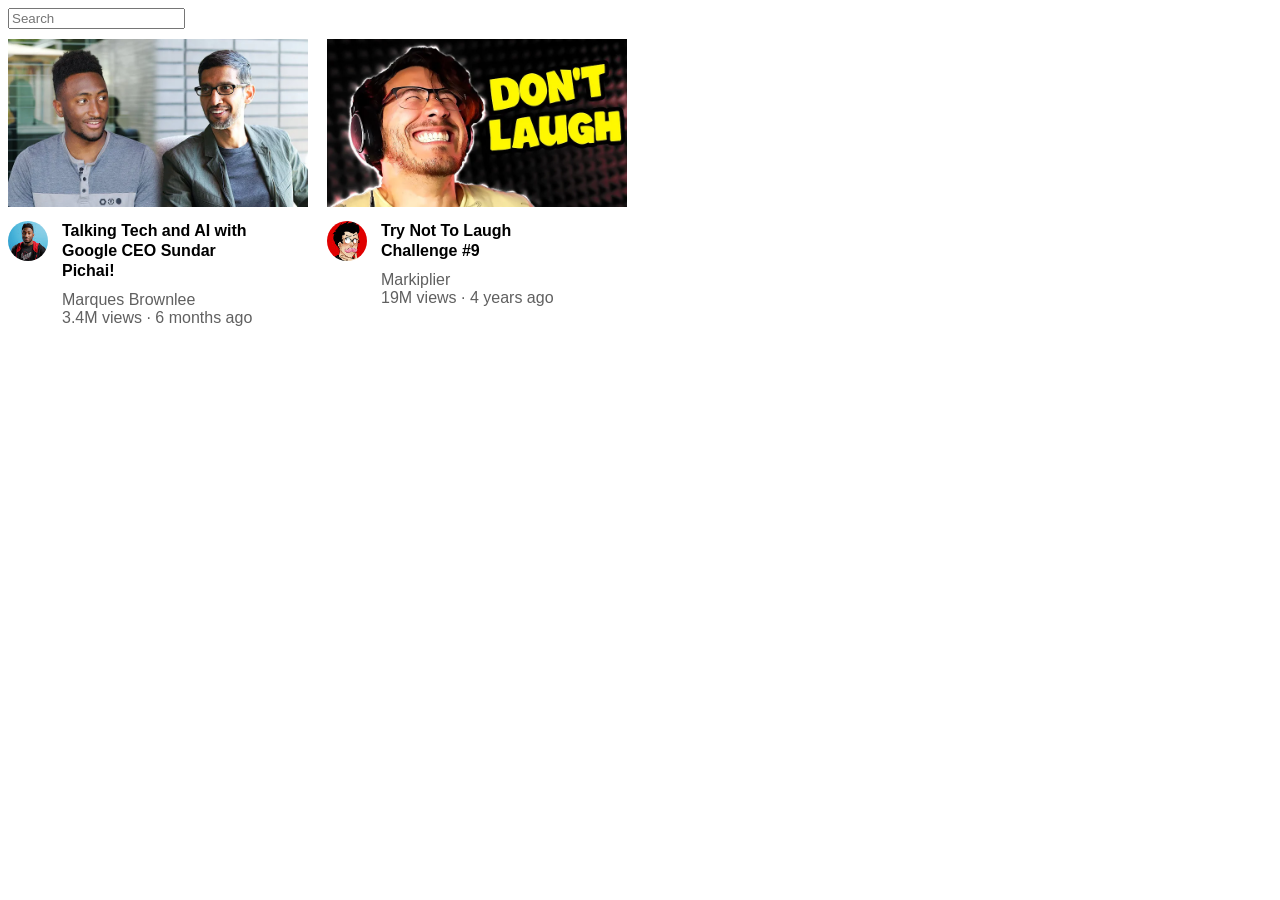
==== youtube.html @ 20616c7a "Added second video" ====
<!DOCTYPE Html>
<html>
    <head>
        <title>Youtube.com</title>
        <style>
            p {
                font-family: 'Gill Sans', 'Gill Sans MT', Calibri, 'Trebuchet MS', sans-serif;
                margin-top:0;
                margin-bottom:0;
            }
            .search{
                display:block;
                margin-bottom: 10px;
            }
            .image{
                width: 300px;
                margin-bottom: 10px;
            }
            .description{
                margin-top: 0%;
                font-weight: bold;
                font-style: Roboto ;
                line-height: 20px;
                margin-bottom: 10px;
            }
            .video1{
                display: inline-block;
                margin-right: 15px;

            }
            .video2{
                display: inline-block;
                vertical-align: top;

            }
            .channel{
                width: 50px;
                display: inline-block;
                vertical-align: top;
            }
            .video-info{
                width: 200px;
                display: inline-block;
            }
            .channel-img{
                width: 40px;
                border-radius: 150px;
            }
            .author , .video-stats{
                color:rgb(96, 96, 96);
            }

        </style>

</head>
    <body>
        <input class="search" type="text" placeholder="Search">

        <div class="video1">
            <div>
                <img class="image" src="images\thumbnail-1.webp">
            </div>
            <div>
                <div class="channel"><img class="channel-img" src="images\channel-1.jpeg"></div>
                <div class="video-info">
                     <p class="description">
                    Talking Tech and AI with Google CEO Sundar Pichai!
                    </p>
                    <p class="author">
                        Marques Brownlee
                    </p>
                    <p class="video-stats">
                        3.4M views · 6 months ago
                    </p>
                </div>
            </div>    
        </div>

        <div class="video2">
            <div>
                <img class="image" src="images\thumbnail-2.webp">
            </div>
            <div>
                <div class="channel"><img class="channel-img" src="images\channel-2.jpeg"> </div>
                <div class="video-info">
                    <p class="description">
                        Try Not To Laugh Challenge #9
                    </p>
                    <p class="author">
                        Markiplier
                    </p>
                    <p class="video-stats">
                        19M views · 4 years ago
                    </p>
                </div>     
            </div>
        </div>
    </body>
</html>
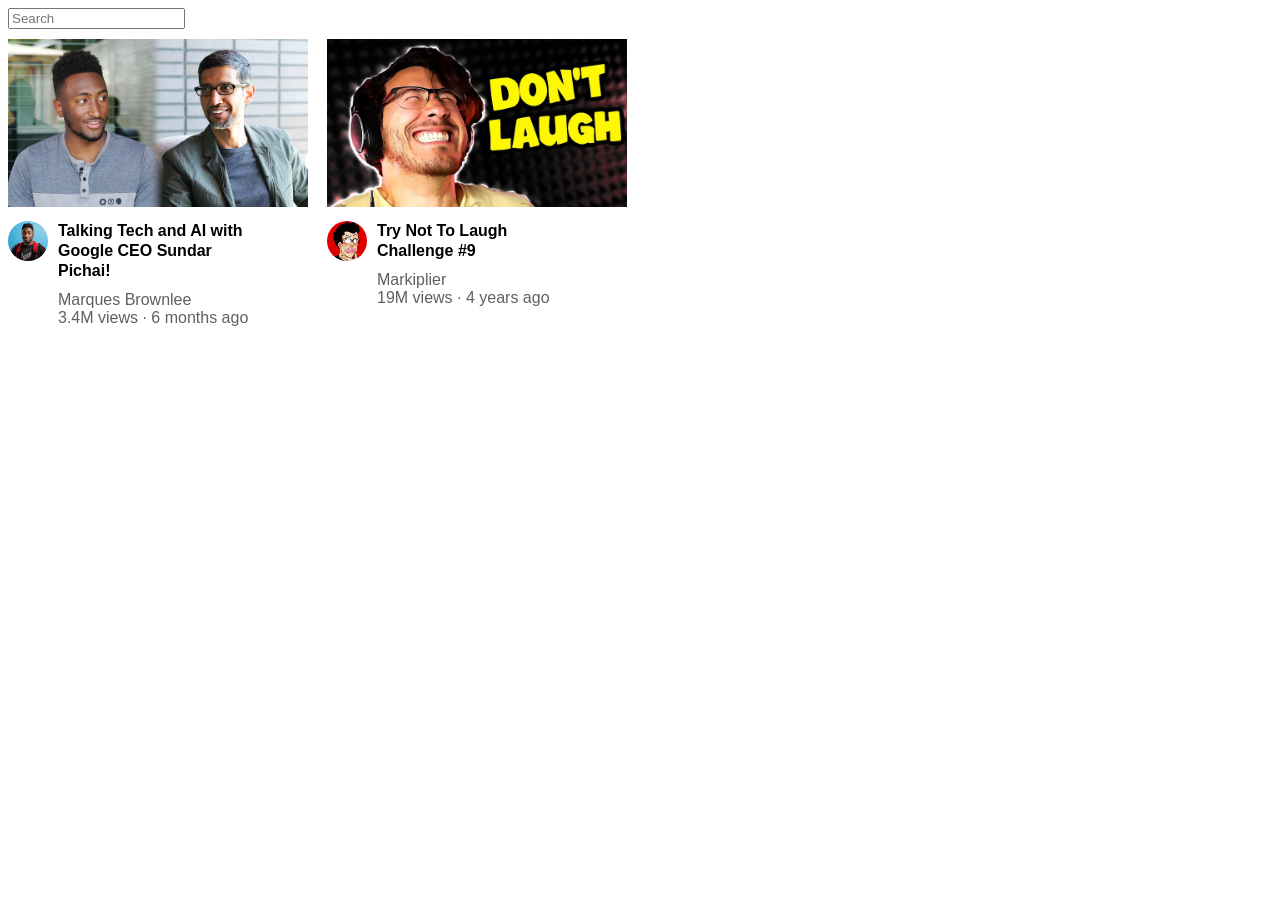
==== commit cd1e484e: "Added grids to videos" ====
--- a/youtube.html
+++ b/youtube.html
@@ -8,6 +8,12 @@
                 margin-top:0;
                 margin-bottom:0;
             }
+            .video-info-grid{
+                display: grid;
+                grid-template-columns: 50px 1fr;
+
+
+            }
             .search{
                 display:block;
                 margin-bottom: 10px;
@@ -15,6 +21,7 @@
             .image{
                 width: 300px;
                 margin-bottom: 10px;
+                 cursor: pointer;
             }
             .description{
                 margin-top: 0%;
@@ -22,21 +29,25 @@
                 font-style: Roboto ;
                 line-height: 20px;
                 margin-bottom: 10px;
+                cursor: pointer;
             }
             .video1{
                 display: inline-block;
                 margin-right: 15px;
+               
 
             }
             .video2{
                 display: inline-block;
                 vertical-align: top;
+                
 
             }
             .channel{
                 width: 50px;
                 display: inline-block;
                 vertical-align: top;
+                cursor: pointer;
             }
             .video-info{
                 width: 200px;
@@ -48,6 +59,7 @@
             }
             .author , .video-stats{
                 color:rgb(96, 96, 96);
+                cursor: pointer;
             }
 
         </style>
@@ -60,7 +72,7 @@
             <div>
                 <img class="image" src="images\thumbnail-1.webp">
             </div>
-            <div>
+            <div class="video-info-grid">
                 <div class="channel"><img class="channel-img" src="images\channel-1.jpeg"></div>
                 <div class="video-info">
                      <p class="description">
@@ -80,7 +92,7 @@
             <div>
                 <img class="image" src="images\thumbnail-2.webp">
             </div>
-            <div>
+            <div class="video-info-grid">
                 <div class="channel"><img class="channel-img" src="images\channel-2.jpeg"> </div>
                 <div class="video-info">
                     <p class="description">
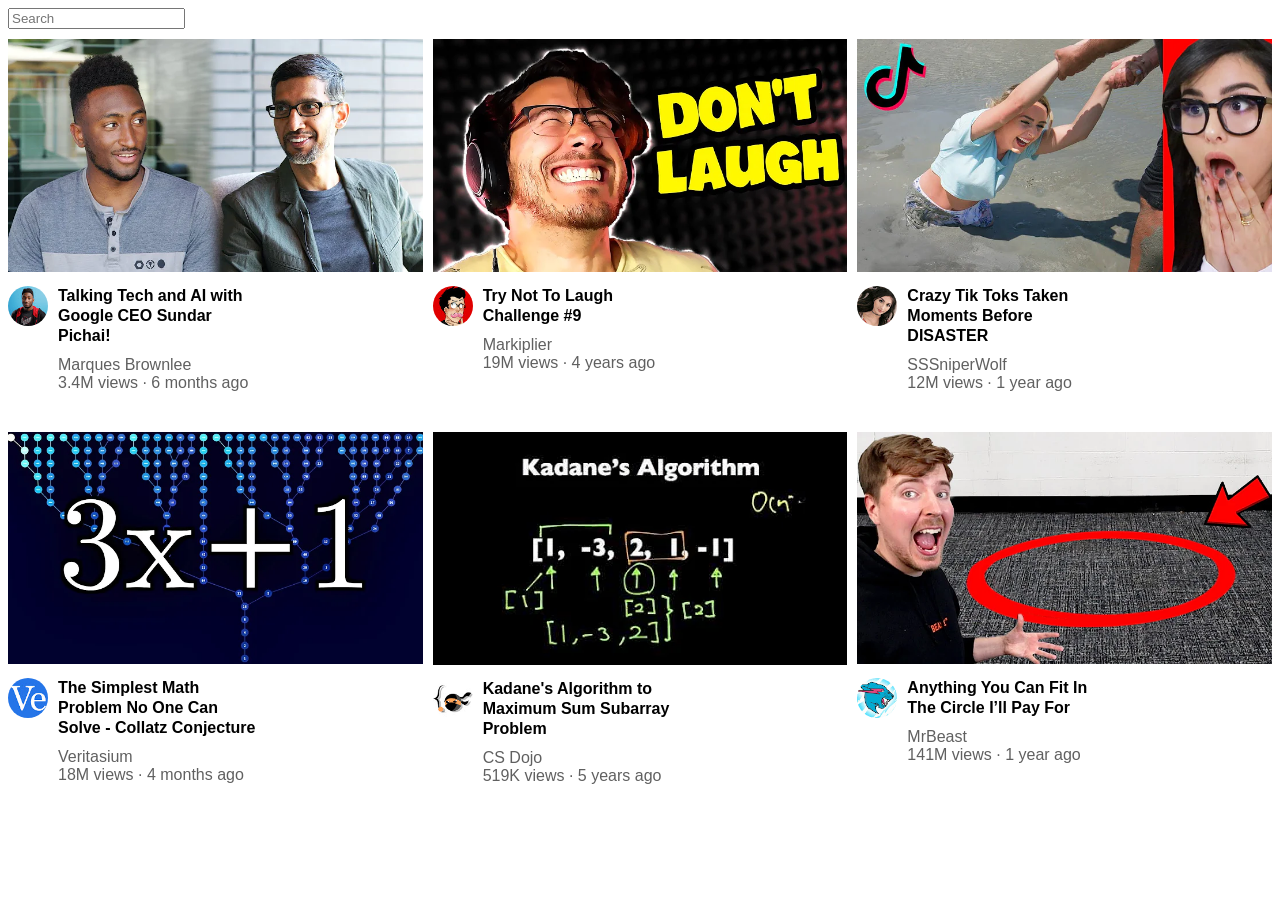
==== commit 89b5e85d: "Flexbox" ====
--- a/youtube.html
+++ b/youtube.html
@@ -11,17 +11,21 @@
             .video-info-grid{
                 display: grid;
                 grid-template-columns: 50px 1fr;
-
-
+            }
+            .videos{
+                display: grid;
+                grid-template-columns: 1fr 1fr 1fr;
+                column-gap: 10px;
+                row-gap: 40px;
             }
             .search{
                 display:block;
                 margin-bottom: 10px;
             }
             .image{
-                width: 300px;
+                width: 100%;
                 margin-bottom: 10px;
-                 cursor: pointer;
+                cursor: pointer;
             }
             .description{
                 margin-top: 0%;
@@ -30,18 +34,6 @@
                 line-height: 20px;
                 margin-bottom: 10px;
                 cursor: pointer;
-            }
-            .video1{
-                display: inline-block;
-                margin-right: 15px;
-               
-
-            }
-            .video2{
-                display: inline-block;
-                vertical-align: top;
-                
-
             }
             .channel{
                 width: 50px;
@@ -67,45 +59,127 @@
 </head>
     <body>
         <input class="search" type="text" placeholder="Search">
+        <div class="videos">
+            <div class="video1">
+                <div>
+                    <img class="image" src="images\thumbnail-1.webp">
+                </div>
+                <div class="video-info-grid">
+                    <div class="channel"><img class="channel-img" src="images\channel-1.jpeg"></div>
+                    <div class="video-info">
+                        <p class="description">
+                        Talking Tech and AI with Google CEO Sundar Pichai!
+                        </p>
+                        <p class="author">
+                            Marques Brownlee
+                        </p>
+                        <p class="video-stats">
+                            3.4M views · 6 months ago
+                        </p>
+                    </div>
+                </div>    
+            </div>
 
-        <div class="video1">
-            <div>
-                <img class="image" src="images\thumbnail-1.webp">
+            <div class="video2">
+                <div>
+                    <img class="image" src="images\thumbnail-2.webp">
+                </div>
+                <div class="video-info-grid">
+                    <div class="channel"><img class="channel-img" src="images\channel-2.jpeg"> </div>
+                    <div class="video-info">
+                        <p class="description">
+                            Try Not To Laugh Challenge #9
+                        </p>
+                        <p class="author">
+                            Markiplier
+                        </p>
+                        <p class="video-stats">
+                            19M views · 4 years ago
+                        </p>
+                    </div>     
+                </div>
             </div>
-            <div class="video-info-grid">
-                <div class="channel"><img class="channel-img" src="images\channel-1.jpeg"></div>
-                <div class="video-info">
-                     <p class="description">
-                    Talking Tech and AI with Google CEO Sundar Pichai!
-                    </p>
-                    <p class="author">
-                        Marques Brownlee
-                    </p>
-                    <p class="video-stats">
-                        3.4M views · 6 months ago
-                    </p>
+
+                        <div class="video1">
+                <div>
+                    <img class="image" src="images\thumbnail-3.webp">
                 </div>
-            </div>    
-        </div>
+                <div class="video-info-grid">
+                    <div class="channel"><img class="channel-img" src="images\channel-3.jpeg"></div>
+                    <div class="video-info">
+                        <p class="description">
+                        Crazy Tik Toks Taken Moments Before DISASTER
+                        </p>
+                        <p class="author">
+                            SSSniperWolf
+                        </p>
+                        <p class="video-stats">
+                            12M views · 1 year ago
+                        </p>
+                    </div>
+                </div>    
+            </div>
 
-        <div class="video2">
-            <div>
-                <img class="image" src="images\thumbnail-2.webp">
+            <div class="video2">
+                <div>
+                    <img class="image" src="images\thumbnail-4.webp">
+                </div>
+                <div class="video-info-grid">
+                    <div class="channel"><img class="channel-img" src="images\channel-4.jpeg"> </div>
+                    <div class="video-info">
+                        <p class="description">
+                            The Simplest Math Problem No One Can Solve - Collatz Conjecture
+                        </p>
+                        <p class="author">
+                            Veritasium
+                        </p>
+                        <p class="video-stats">
+                            18M views · 4 months ago
+                        </p>
+                    </div>     
+                </div>
             </div>
-            <div class="video-info-grid">
-                <div class="channel"><img class="channel-img" src="images\channel-2.jpeg"> </div>
-                <div class="video-info">
-                    <p class="description">
-                        Try Not To Laugh Challenge #9
-                    </p>
-                    <p class="author">
-                        Markiplier
-                    </p>
-                    <p class="video-stats">
-                        19M views · 4 years ago
-                    </p>
-                </div>     
+
+                        <div class="video1">
+                <div>
+                    <img class="image" src="images\thumbnail-5.webp">
+                </div>
+                <div class="video-info-grid">
+                    <div class="channel"><img class="channel-img" src="images\channel-5.jpeg"></div>
+                    <div class="video-info">
+                        <p class="description">
+                            Kadane's Algorithm to Maximum Sum Subarray Problem
+                        </p>
+                        <p class="author">
+                            CS Dojo
+                        </p>
+                        <p class="video-stats">
+                            519K views · 5 years ago
+                        </p>
+                    </div>
+                </div>    
             </div>
+
+            <div class="video2">
+                <div>
+                    <img class="image" src="images\thumbnail-6.webp">
+                </div>
+                <div class="video-info-grid">
+                    <div class="channel"><img class="channel-img" src="images\channel-6.jpeg"> </div>
+                    <div class="video-info">
+                        <p class="description">
+                            Anything You Can Fit In The Circle I’ll Pay For
+                        </p>
+                        <p class="author">
+                            MrBeast
+                        </p>
+                        <p class="video-stats">
+                            141M views · 1 year ago
+                        </p>
+                    </div>     
+                </div>
+            </div>
+
         </div>
     </body>
 </html>
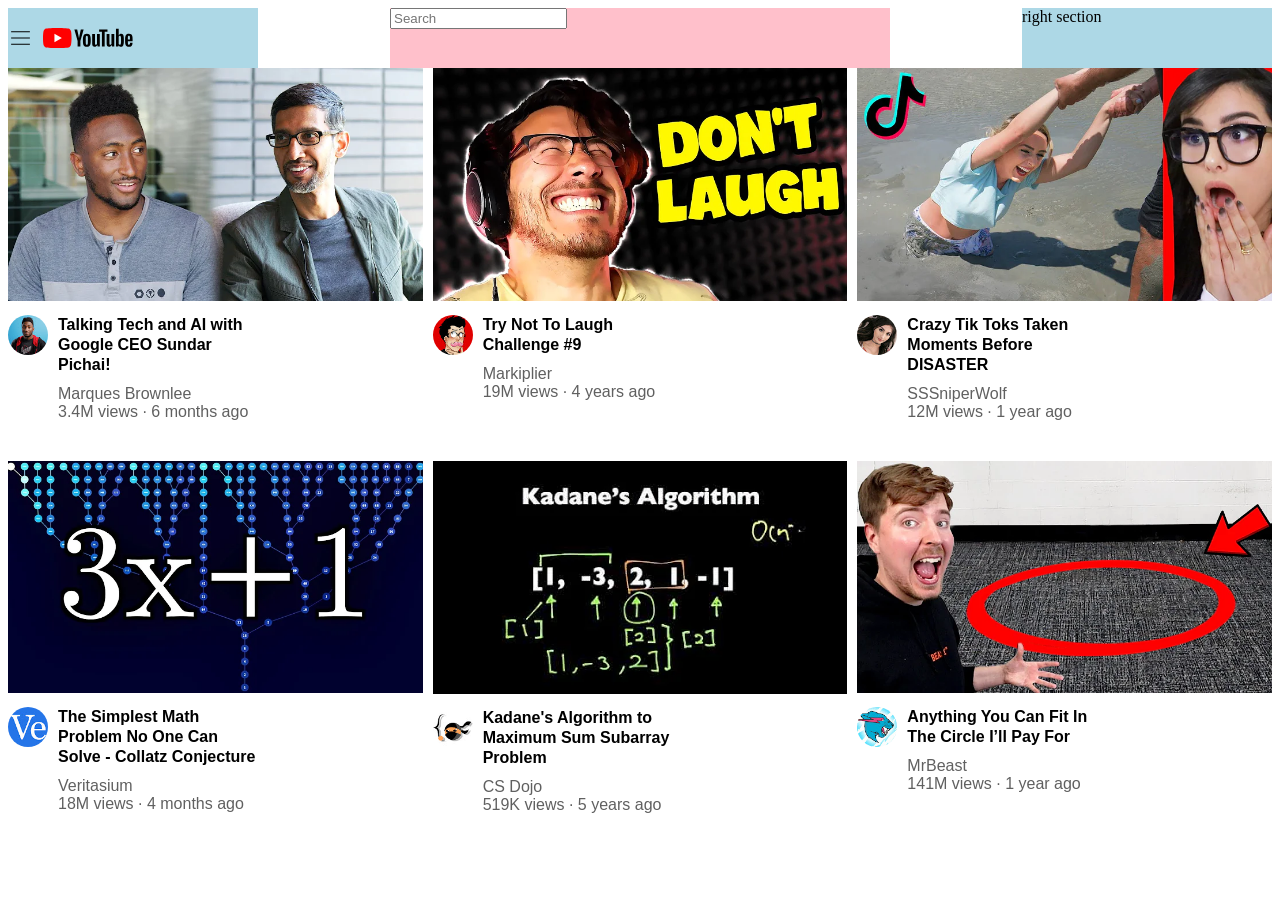
==== commit e169fab9: "Logos added" ====
--- a/youtube.html
+++ b/youtube.html
@@ -2,63 +2,23 @@
 <html>
     <head>
         <title>Youtube.com</title>
-        <style>
-            p {
-                font-family: 'Gill Sans', 'Gill Sans MT', Calibri, 'Trebuchet MS', sans-serif;
-                margin-top:0;
-                margin-bottom:0;
-            }
-            .video-info-grid{
-                display: grid;
-                grid-template-columns: 50px 1fr;
-            }
-            .videos{
-                display: grid;
-                grid-template-columns: 1fr 1fr 1fr;
-                column-gap: 10px;
-                row-gap: 40px;
-            }
-            .search{
-                display:block;
-                margin-bottom: 10px;
-            }
-            .image{
-                width: 100%;
-                margin-bottom: 10px;
-                cursor: pointer;
-            }
-            .description{
-                margin-top: 0%;
-                font-weight: bold;
-                font-style: Roboto ;
-                line-height: 20px;
-                margin-bottom: 10px;
-                cursor: pointer;
-            }
-            .channel{
-                width: 50px;
-                display: inline-block;
-                vertical-align: top;
-                cursor: pointer;
-            }
-            .video-info{
-                width: 200px;
-                display: inline-block;
-            }
-            .channel-img{
-                width: 40px;
-                border-radius: 150px;
-            }
-            .author , .video-stats{
-                color:rgb(96, 96, 96);
-                cursor: pointer;
-            }
-
-        </style>
-
-</head>
+        <link rel="stylesheet" href="styles\video.css">
+        <link rel="stylesheet" href="styles\header.css">
+    </head>
     <body>
-        <input class="search" type="text" placeholder="Search">
+        <div class="header">
+            <div class="left-section">   
+                <img class="menu" src="images\hamburger-menu.svg">
+                <img class="logo" src="images\youtube-logo.svg">
+            </div>
+            <div class="middle-section">
+                <input class="search" type="text" placeholder="Search">
+            </div>
+            <div class="right-section">
+                right section
+            </div>           
+        </div>
+        
         <div class="videos">
             <div class="video1">
                 <div>
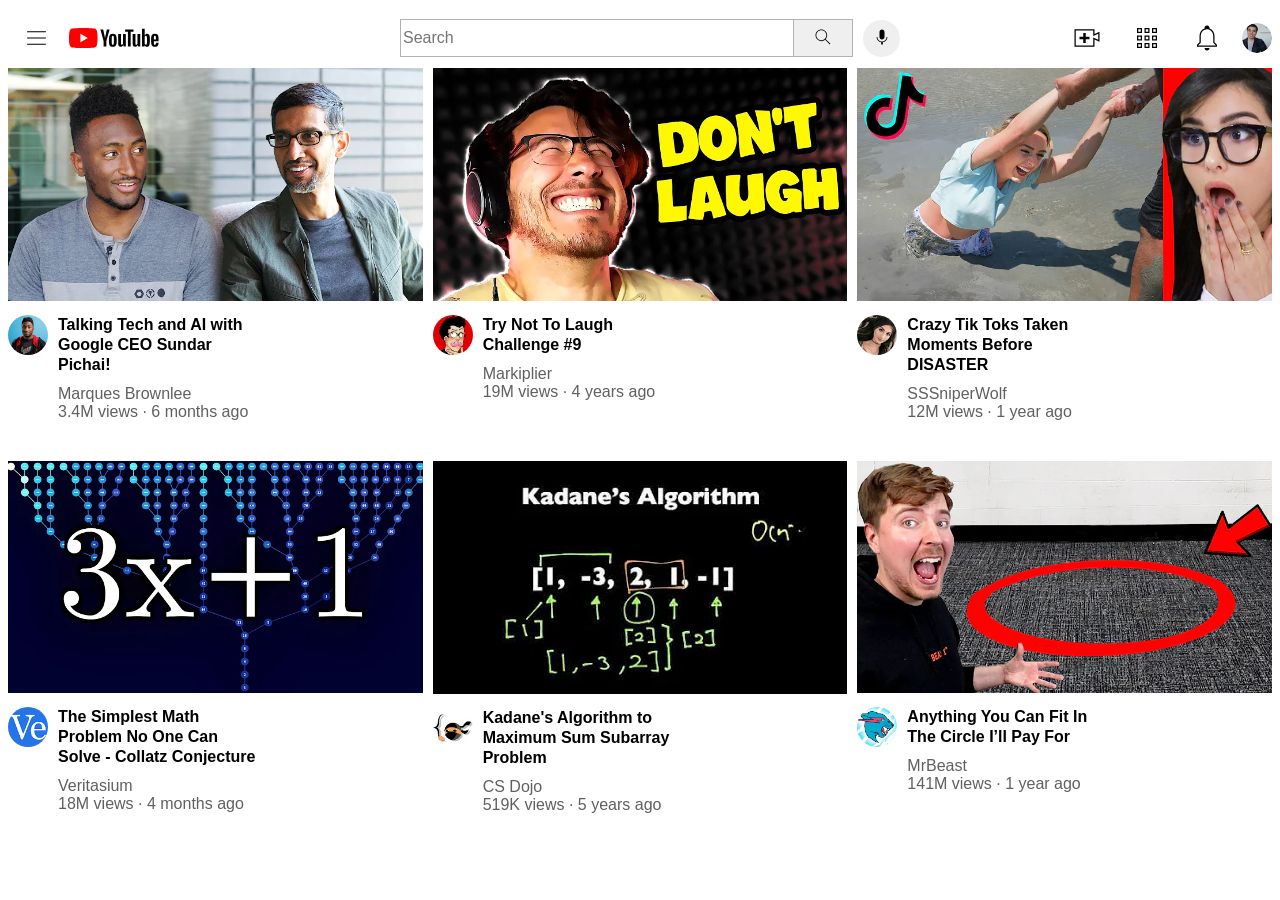
==== commit 799ad021: "header icon added" ====
--- a/youtube.html
+++ b/youtube.html
@@ -7,15 +7,27 @@
     </head>
     <body>
         <div class="header">
+
             <div class="left-section">   
                 <img class="menu" src="images\hamburger-menu.svg">
                 <img class="logo" src="images\youtube-logo.svg">
             </div>
+
             <div class="middle-section">
                 <input class="search" type="text" placeholder="Search">
+                <button class="search-button">
+                    <img class="search-icon" src="images\search.svg">
+                </button>
+                <button class="voice-button" >
+                    <img class="voice-icon" src="images\voice-search-icon.svg">
+                </button>
             </div>
+
             <div class="right-section">
-                right section
+                    <img class="upload" src="images\upload.svg">
+                    <img class="channel" src="images\youtube-apps.svg">
+                    <img class="notifications" src="images\notifications.svg">
+                    <img class="person" src="images\my-channel.jpeg">
             </div>           
         </div>
         
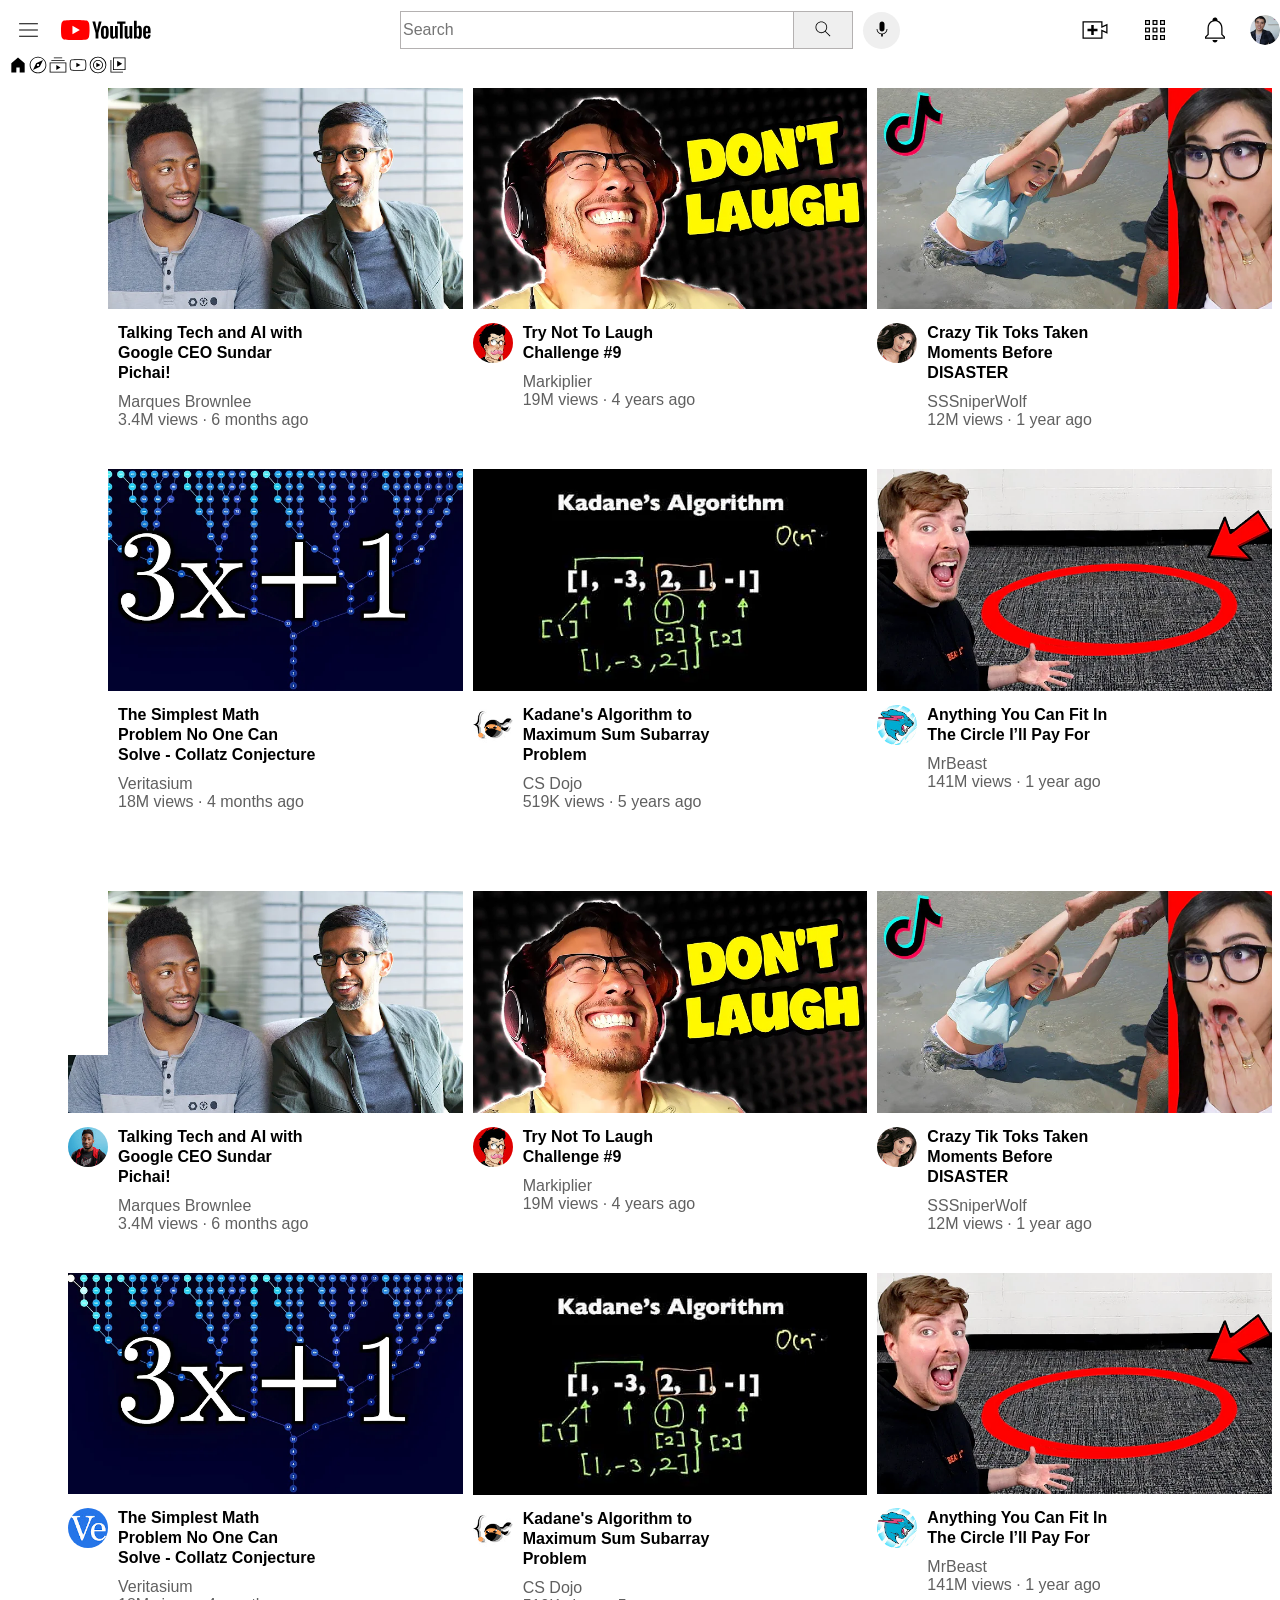
==== commit 3334ff3d: "icons added to header sention" ====
--- a/youtube.html
+++ b/youtube.html
@@ -4,6 +4,7 @@
         <title>Youtube.com</title>
         <link rel="stylesheet" href="styles\video.css">
         <link rel="stylesheet" href="styles\header.css">
+        <link rel="stylesheet" href="styles\sidebar.css">
     </head>
     <body>
         <div class="header">
@@ -30,6 +31,15 @@
                     <img class="person" src="images\my-channel.jpeg">
             </div>           
         </div>
+
+        <div class="sidebar">
+            <img class="home" src="images\home.svg">
+            <img class="explore" src="images\explore.svg">
+            <img class="subscriptions" src="images\subscriptions.svg">
+            <img class="originals" src="images\originals.svg">
+            <img class="youtube-music" src="images\youtube-music.svg">
+            <img class="library" src="images\library.svg">
+        </div>
         
         <div class="videos">
             <div class="video1">
@@ -153,5 +163,126 @@
             </div>
 
         </div>
+        <div class="videos">
+            <div class="video1">
+                <div>
+                    <img class="image" src="images\thumbnail-1.webp">
+                </div>
+                <div class="video-info-grid">
+                    <div class="channel"><img class="channel-img" src="images\channel-1.jpeg"></div>
+                    <div class="video-info">
+                        <p class="description">
+                        Talking Tech and AI with Google CEO Sundar Pichai!
+                        </p>
+                        <p class="author">
+                            Marques Brownlee
+                        </p>
+                        <p class="video-stats">
+                            3.4M views · 6 months ago
+                        </p>
+                    </div>
+                </div>    
+            </div>
+
+            <div class="video2">
+                <div>
+                    <img class="image" src="images\thumbnail-2.webp">
+                </div>
+                <div class="video-info-grid">
+                    <div class="channel"><img class="channel-img" src="images\channel-2.jpeg"> </div>
+                    <div class="video-info">
+                        <p class="description">
+                            Try Not To Laugh Challenge #9
+                        </p>
+                        <p class="author">
+                            Markiplier
+                        </p>
+                        <p class="video-stats">
+                            19M views · 4 years ago
+                        </p>
+                    </div>     
+                </div>
+            </div>
+
+                        <div class="video1">
+                <div>
+                    <img class="image" src="images\thumbnail-3.webp">
+                </div>
+                <div class="video-info-grid">
+                    <div class="channel"><img class="channel-img" src="images\channel-3.jpeg"></div>
+                    <div class="video-info">
+                        <p class="description">
+                        Crazy Tik Toks Taken Moments Before DISASTER
+                        </p>
+                        <p class="author">
+                            SSSniperWolf
+                        </p>
+                        <p class="video-stats">
+                            12M views · 1 year ago
+                        </p>
+                    </div>
+                </div>    
+            </div>
+
+            <div class="video2">
+                <div>
+                    <img class="image" src="images\thumbnail-4.webp">
+                </div>
+                <div class="video-info-grid">
+                    <div class="channel"><img class="channel-img" src="images\channel-4.jpeg"> </div>
+                    <div class="video-info">
+                        <p class="description">
+                            The Simplest Math Problem No One Can Solve - Collatz Conjecture
+                        </p>
+                        <p class="author">
+                            Veritasium
+                        </p>
+                        <p class="video-stats">
+                            18M views · 4 months ago
+                        </p>
+                    </div>     
+                </div>
+            </div>
+
+                        <div class="video1">
+                <div>
+                    <img class="image" src="images\thumbnail-5.webp">
+                </div>
+                <div class="video-info-grid">
+                    <div class="channel"><img class="channel-img" src="images\channel-5.jpeg"></div>
+                    <div class="video-info">
+                        <p class="description">
+                            Kadane's Algorithm to Maximum Sum Subarray Problem
+                        </p>
+                        <p class="author">
+                            CS Dojo
+                        </p>
+                        <p class="video-stats">
+                            519K views · 5 years ago
+                        </p>
+                    </div>
+                </div>    
+            </div>
+
+            <div class="video2">
+                <div>
+                    <img class="image" src="images\thumbnail-6.webp">
+                </div>
+                <div class="video-info-grid">
+                    <div class="channel"><img class="channel-img" src="images\channel-6.jpeg"> </div>
+                    <div class="video-info">
+                        <p class="description">
+                            Anything You Can Fit In The Circle I’ll Pay For
+                        </p>
+                        <p class="author">
+                            MrBeast
+                        </p>
+                        <p class="video-stats">
+                            141M views · 1 year ago
+                        </p>
+                    </div>     
+                </div>
+            </div>
+        </div>
     </body>
 </html>
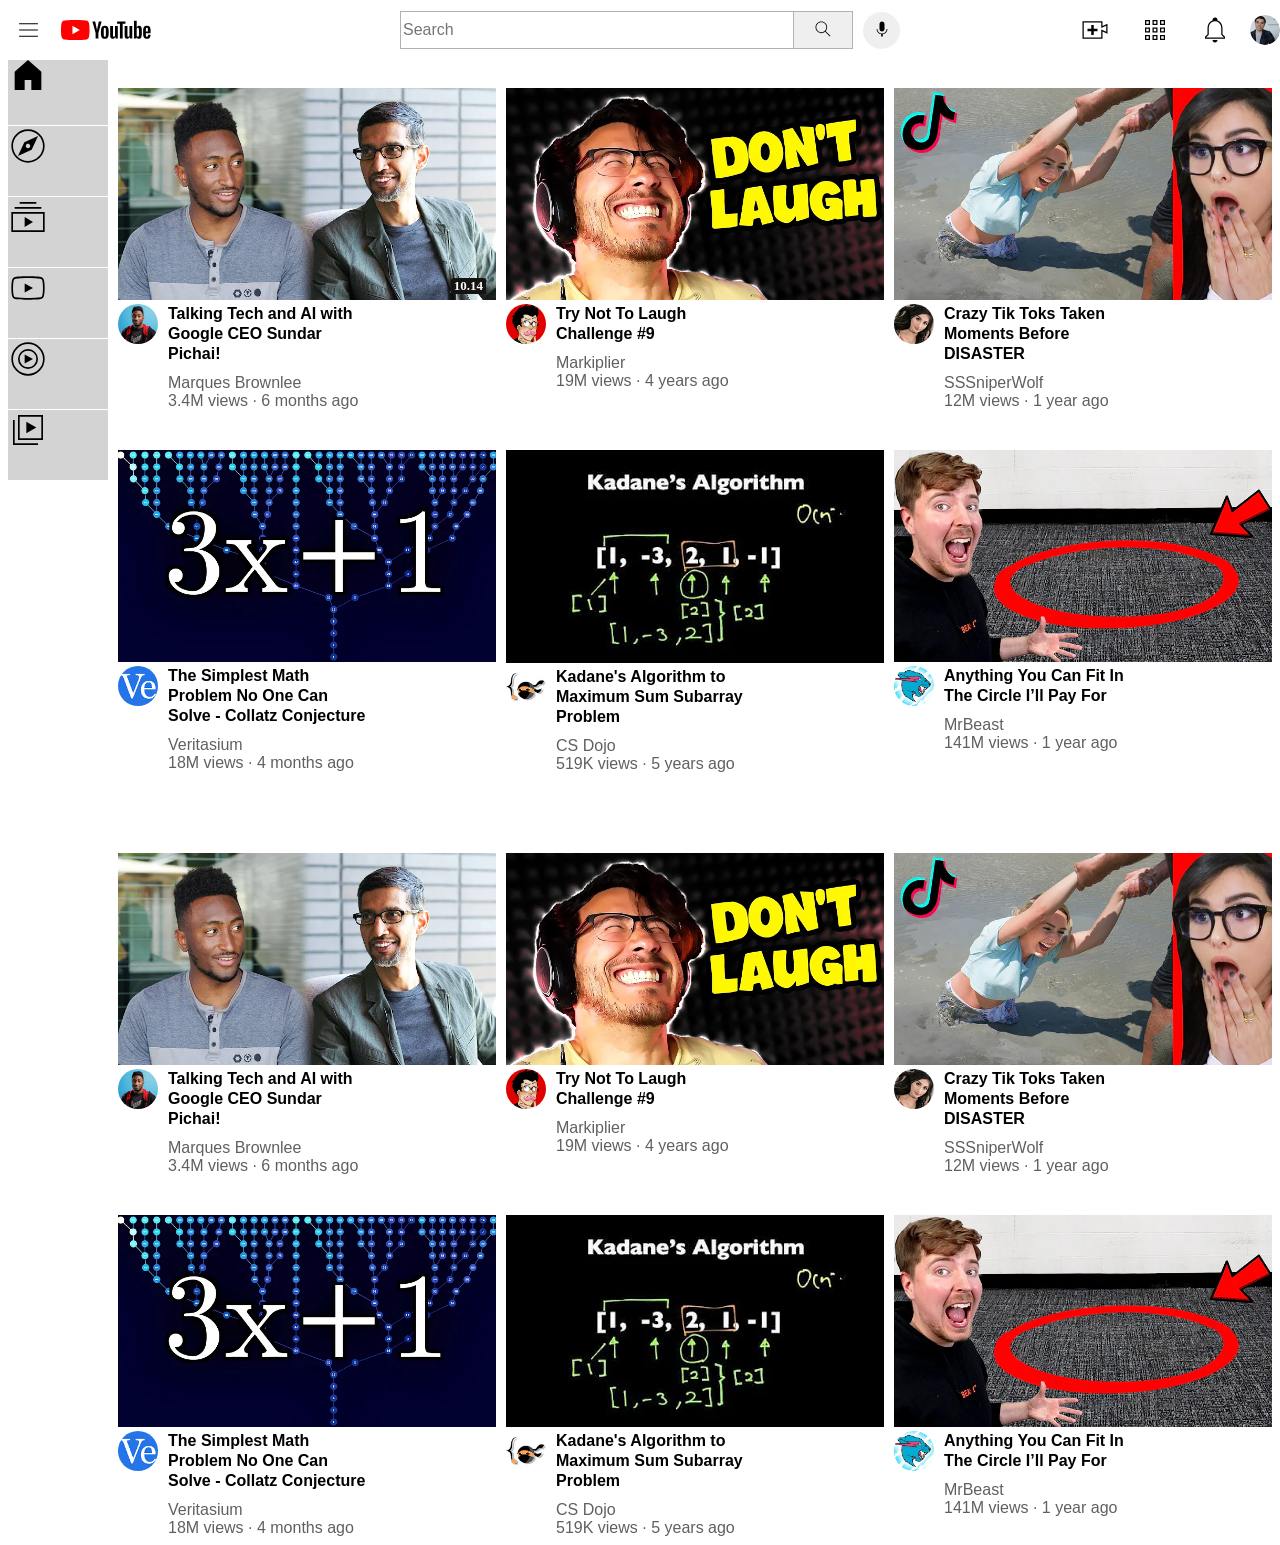
==== commit 42330c75: "Second final draft" ====
--- a/youtube.html
+++ b/youtube.html
@@ -1,4 +1,4 @@
-<!DOCTYPE Html>
+<!DOCTYPE html> <!-- this is used for comments -->
 <html>
     <head>
         <title>Youtube.com</title>
@@ -33,18 +33,21 @@
         </div>
 
         <div class="sidebar">
-            <img class="home" src="images\home.svg">
-            <img class="explore" src="images\explore.svg">
-            <img class="subscriptions" src="images\subscriptions.svg">
-            <img class="originals" src="images\originals.svg">
-            <img class="youtube-music" src="images\youtube-music.svg">
-            <img class="library" src="images\library.svg">
+            <div class="sidebar-link"><img class="home" src="images\home.svg"></div>
+            <div class="sidebar-link"><img class="explore" src="images\explore.svg"></div>
+            <div class="sidebar-link"><img class="subscriptions" src="images\subscriptions.svg"></div>
+            <div class="sidebar-link"><img class="originals" src="images\originals.svg"></div>
+            <div class="sidebar-link"><img class="youtube-music" src="images\youtube-music.svg"></div>
+            <div class="sidebar-link"><img class="library" src="images\library.svg"></div>
         </div>
         
         <div class="videos">
             <div class="video1">
-                <div>
+                <div class="image-row">
                     <img class="image" src="images\thumbnail-1.webp">
+                    <div class="video-time" >
+                        10.14
+                    </div>
                 </div>
                 <div class="video-info-grid">
                     <div class="channel"><img class="channel-img" src="images\channel-1.jpeg"></div>
